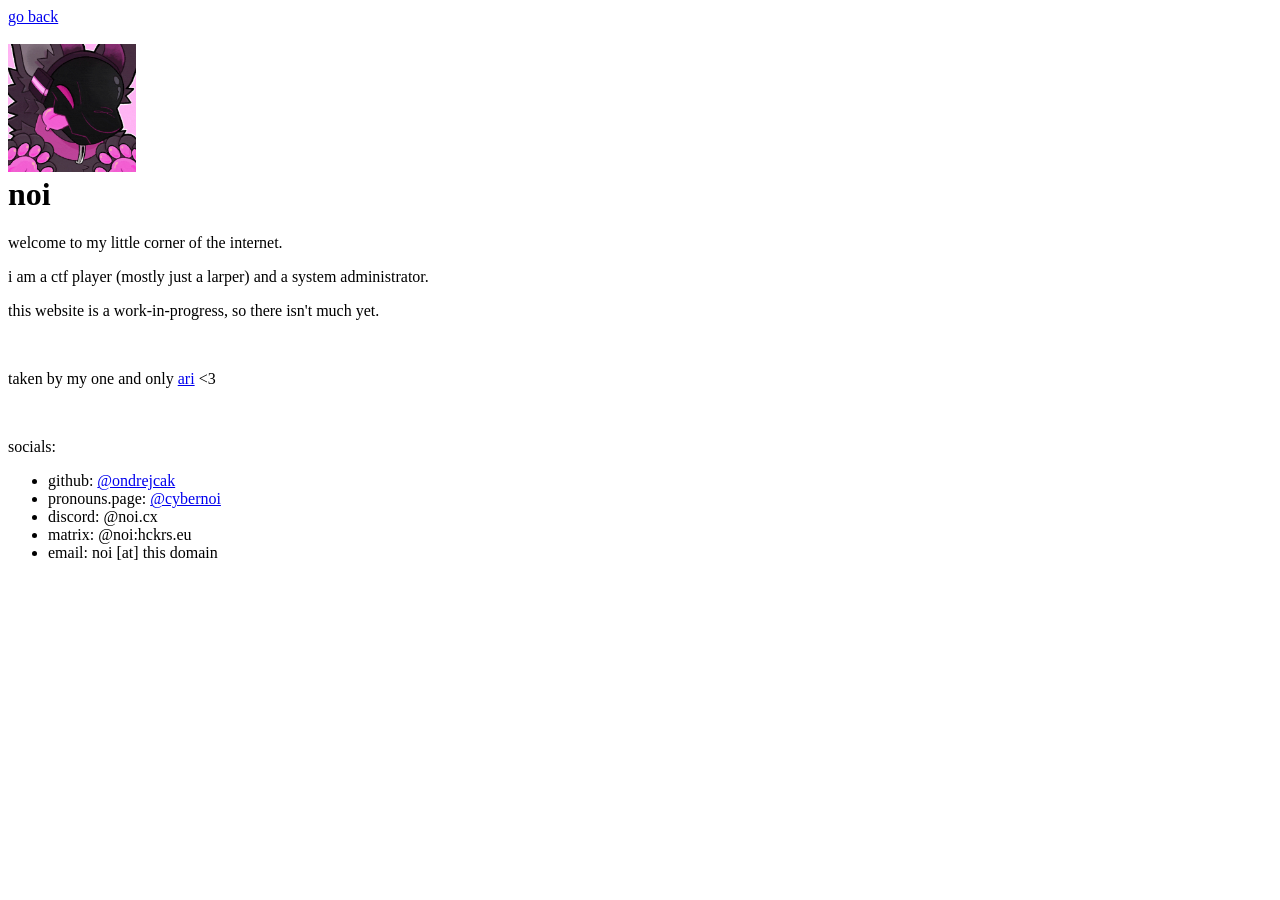
==== ~noi/index.html @ 32cdbfac "initial commit Signed-off-by: Adam Ondrejčák <noi@hckrs.eu>" ====
<!doctype html>
<html>
    <head>
        <title>noi - hckrs.eu</title>
    </head>
    <body>
        <a href="..">go back</a><br/><br/>

        <img src="pfp.gif" width="128px" />
        <h1 style="margin-top:0">noi</h1>

        <p>welcome to my little corner of the internet.</p>
        <p>i am a ctf player (mostly just a larper) and a system administrator.</p>
        <p>this website is a work-in-progress, so there isn't much yet.</p>
        <br/>
        <p>taken by my one and only <a href="https://ahree.xyz">ari</a> <3</p>
        <br/>
        <p>socials:</p>
        <ul>
            <li>github: <a href="https://github.com/ondrejcak" target="_blank">@ondrejcak</a></li>
            <li>pronouns.page: <a href="https://en.pronouns.page/@cybernoi" target="_blank">@cybernoi</a></li>
            <li>discord: @noi.cx</li>
            <li>matrix: @noi:hckrs.eu</li>
            <li>email: noi [at] this domain</li>
        </ul>
    </body>
</html>
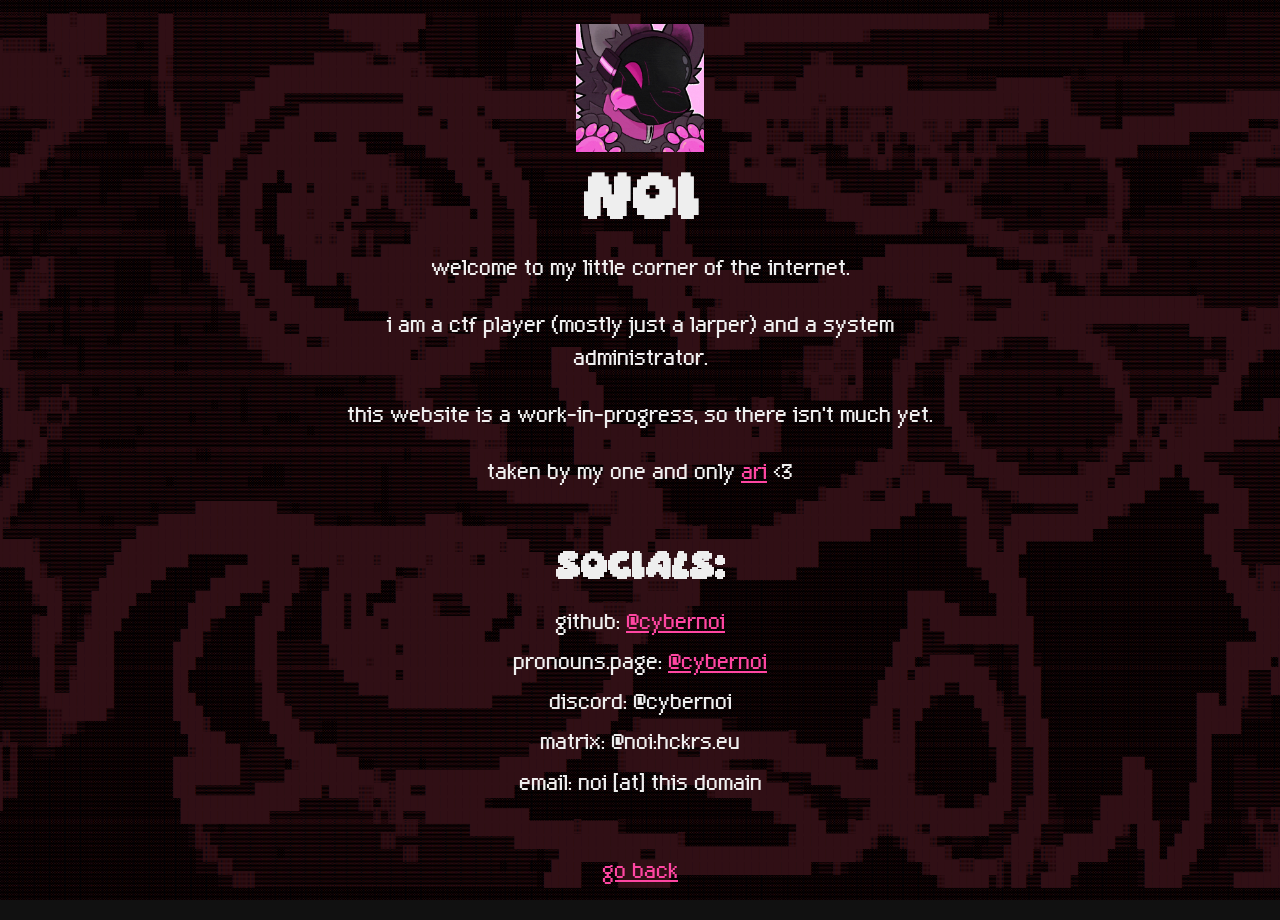
==== commit 44c68da8: "woah actually cool web! Signed-off-by: Adam Ondrejčák <noi@hckrs.eu>" ====
--- a/~noi/index.html
+++ b/~noi/index.html
@@ -1,27 +1,31 @@
 <!doctype html>
-<html>
+<html lang="en">
     <head>
+        <meta charset="utf-8">
+        <meta name="viewport" content="width=device-width, initial-scale=1.0">
         <title>noi - hckrs.eu</title>
+        <link rel="stylesheet" href="/style.css">
     </head>
     <body>
-        <a href="..">go back</a><br/><br/>
+        <div class="container">
+            <img src="pfp.gif" width="128" height="128" alt="noi's profile picture" class="pfp" />
+            <h1 class="page-title">noi</h1>
 
-        <img src="pfp.gif" width="128px" />
-        <h1 style="margin-top:0">noi</h1>
+            <p>welcome to my little corner of the internet.</p>
+            <p>i am a ctf player (mostly just a larper) and a system administrator.</p>
+            <p>this website is a work-in-progress, so there isn't much yet.</p>
+            <p>taken by my one and only <a href="https://ahree.xyz">ari</a> &lt;3</p>
 
-        <p>welcome to my little corner of the internet.</p>
-        <p>i am a ctf player (mostly just a larper) and a system administrator.</p>
-        <p>this website is a work-in-progress, so there isn't much yet.</p>
-        <br/>
-        <p>taken by my one and only <a href="https://ahree.xyz">ari</a> <3</p>
-        <br/>
-        <p>socials:</p>
-        <ul>
-            <li>github: <a href="https://github.com/ondrejcak" target="_blank">@ondrejcak</a></li>
-            <li>pronouns.page: <a href="https://en.pronouns.page/@cybernoi" target="_blank">@cybernoi</a></li>
-            <li>discord: @noi.cx</li>
-            <li>matrix: @noi:hckrs.eu</li>
-            <li>email: noi [at] this domain</li>
-        </ul>
+            <h3>socials:</h3>
+            <div class="socials">
+                <p>github: <a href="https://github.com/cybernoi" target="_blank" rel="noopener noreferrer">@cybernoi</a></p>
+                <p>pronouns.page: <a href="https://en.pronouns.page/@cybernoi" target="_blank" rel="noopener noreferrer">@cybernoi</a></p>
+                <p>discord: @cybernoi</p>
+                <p>matrix: @noi:hckrs.eu</p>
+                <p>email: noi [at] this domain</p>
+            </div>
+
+            <a href=".." class="back">go back</a>
+        </div>
     </body>
-</html>+</html>
--- a/style.css
+++ b/style.css
@@ -0,0 +1,86 @@
+@font-face {
+    font-family: Algol;
+    src: url("/assets/fonts/Algol.ttf");
+    font-display: swap;
+}
+
+@font-face {
+    font-family: Daydream;
+    src: url("/assets/fonts/Daydream.ttf");
+    font-display: swap;
+}
+
+h1,h2,h3 {
+    font-family: Daydream, sans-serif;
+    margin-top: clamp(1.5em, 6vw, 2.5em);
+    overflow-wrap: anywhere;
+}
+
+h1 { font-size: clamp(1.4rem, 6vw, 2.5rem); }
+h3 { font-size: clamp(1rem, 4vw, 1.5rem); }
+
+body {
+    margin: 0;
+    background-color: #111;
+    background-image: url('/assets/img/bg.png');
+    background-size: cover;
+    background-repeat: no-repeat;
+    background-position: center center;
+    background-attachment: fixed;
+    color: #eee;
+    font-family: Algol, sans-serif;
+}
+
+.container {
+    box-sizing: border-box;
+    max-width: 40rem;
+    margin: 0 auto;
+    padding: 0 1rem 2rem;
+    text-align: center;
+}
+
+p,a {
+    font-size: clamp(1rem, 3.5vw, 1.5rem);
+}
+
+img {
+    max-width: 100%;
+    height: auto;
+}
+
+.badge {
+    width: 300px;
+}
+
+.pfp {
+    display: block;
+    margin: 1.5em auto 0;
+}
+
+.page-title {
+    margin-top: 0.4em;
+}
+
+.socials p {
+    margin: 0.3em 0;
+}
+
+.members {
+    display: flex;
+    flex-wrap: wrap;
+    justify-content: center;
+    gap: 0.5rem 1.5rem;
+}
+
+@media (max-width: 600px) {
+    body { background-attachment: scroll; }
+}
+
+a {
+    color: #FF46A2;
+}
+
+.back {
+    display: inline-block;
+    margin-top: 2em;
+}
